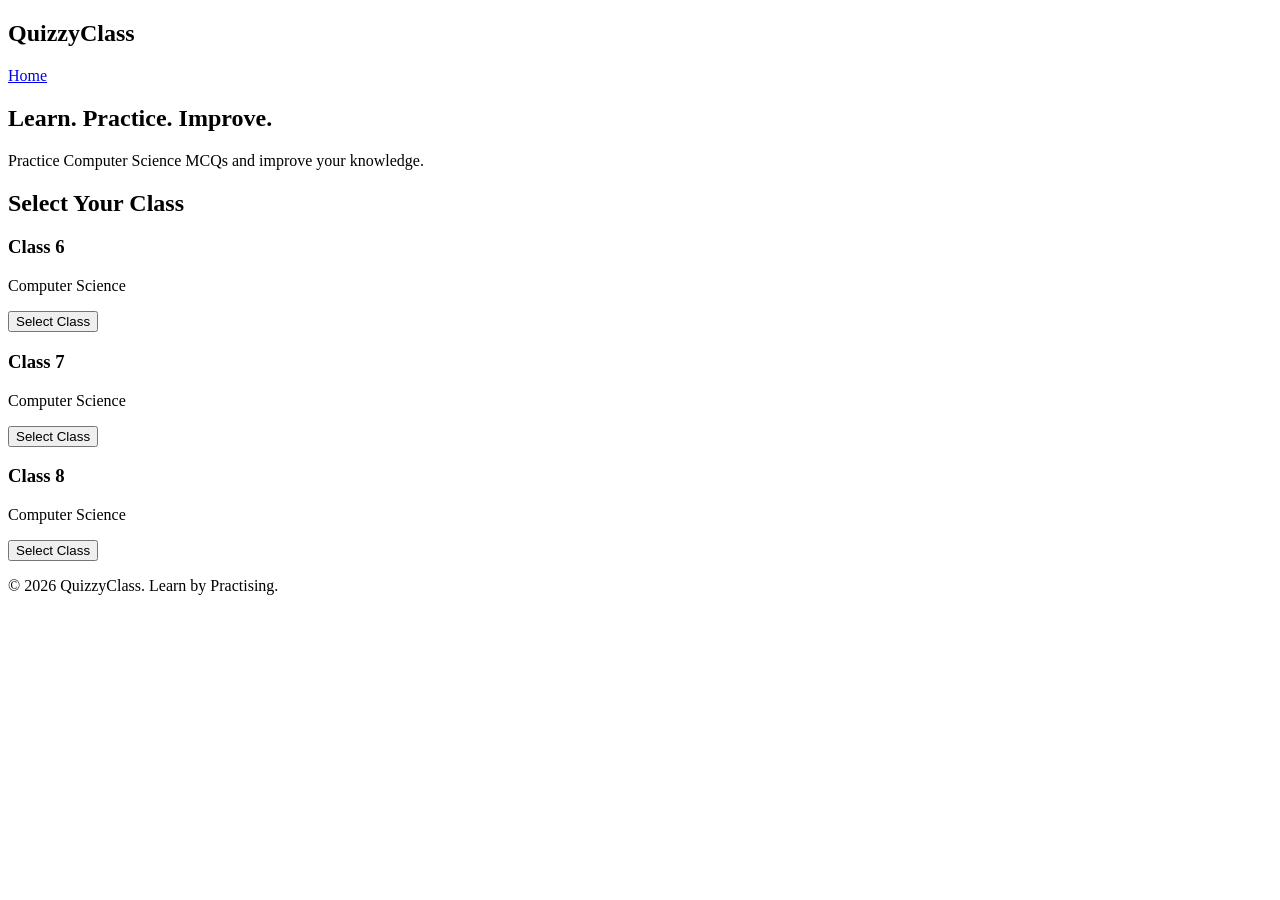
==== index.html @ 53e7ce67 "Create QuizzyClass homepage structure" ====
<!DOCTYPE html>
<html lang="en">

<head>
    <meta charset="UTF-8">
    <meta name="viewport" content="width=device-width, initial-scale=1.0">

    <title>QuizzyClass</title>
</head>
<body>
    <!-- Header Section -->
    <header>
        <h2>QuizzyClass</h2>
        <nav>
            <a href="index.html">Home</a>
        </nav>
    </header>

    <!-- Main Content -->
    <main>
        <!-- Hero Section -->
        <section class="hero">
            <h1>Learn. Practice. Improve.</h1>
            <p>
                Practice Computer Science MCQs
                and improve your knowledge.
            </p>
        </section>

        <!-- Class Selection Section -->
        <section class="classes">
            <h2>Select Your Class</h2>
            <div class="class-container">
                <!-- Class 6 -->
                <div class="class-card">
                    <h3>Class 6</h3>
                    <p>Computer Science</p>
                    <button>Select Class</button>
                </div>

                <!-- Class 7 -->
                <div class="class-card">
                    <h3>Class 7</h3>
                    <p>Computer Science</p>
                    <button>Select Class</button>
                </div>

                <!-- Class 8 -->
                <div class="class-card">
                    <h3>Class 8</h3>
                    <p>Computer Science</p>
                    <button>Select Class</button>
                </div>
            </div>
        </section>
    </main>

    <!-- Footer Section -->
    <footer>
         <p>© 2026 QuizzyClass. Learn by Practising.</p>
    </footer>

</body>
</html>
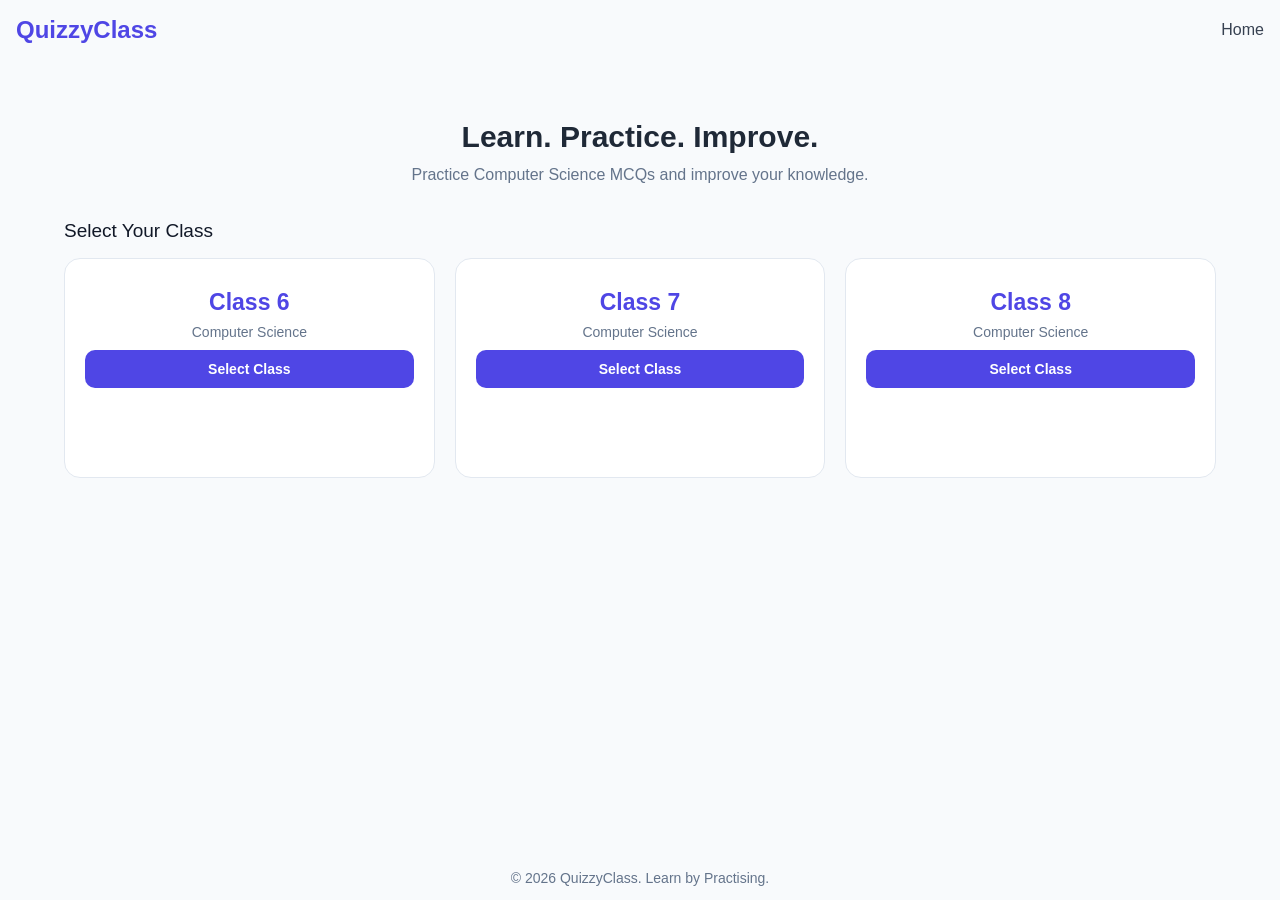
==== commit 15d217e7: "Complete QuizzyClass homepage styling" ====
--- a/index.html
+++ b/index.html
@@ -6,6 +6,7 @@
     <meta name="viewport" content="width=device-width, initial-scale=1.0">
 
     <title>QuizzyClass</title>
+    <link rel="stylesheet" href="style.css">
 </head>
 <body>
     <!-- Header Section -->
--- a/style.css
+++ b/style.css
@@ -0,0 +1,230 @@
+
+/* =================================
+   1. CSS RESET
+================================= */
+
+* {
+    margin: 0;
+    padding: 0;
+    box-sizing: border-box;
+}
+
+
+/* =================================
+   2. BODY STYLING
+================================= */
+
+@import url('https://fonts.googleapis.com/css2?family=Poppins:wght@400;500;600;700&display=swap');
+
+/* body {
+    font-family: 'Poppins', sans-serif;
+    background-color: #000000;
+    color: #1f2937;
+    padding: 8px 20px;
+    min-height: 100vh;
+    width: 100%;
+} */
+
+body {
+    font-family: 'Poppins', sans-serif;
+    background-color: #f8fafc;
+    color: #1f2937;
+
+    min-height: 100vh;
+    width: 100%;
+
+    display: flex;
+    flex-direction: column;
+    padding: 0;
+}
+
+
+/* =================================
+   3. HEADER SECTION
+================================= */
+
+header {
+    background-color: #f8fafc;
+    padding: 16px;
+    display: flex;
+    justify-content: space-between;
+    align-items: center;
+    /* border-radius: 20px 20px 0 0; */
+    border-radius: 0;
+
+}
+
+header h2 {
+    color: #4f46e5;
+    font-size: 24px;
+    font-weight: 600;
+}
+
+nav a {
+    text-decoration: none;
+    color: #374151;
+    font-size: 16px;
+    font-weight: 500;
+}
+
+nav a:hover {
+    color: #4f46e5;
+}
+
+
+/* =================================
+   4. MAIN SECTION
+================================= */
+
+/* main {
+    background-color: #f8fafc;
+    min-height: 80vh;
+    padding: 20px 16px 0;
+} */
+
+main {
+    background-color: #f8fafc;
+    flex: 1;
+    padding: 40px 5%;
+}
+
+
+/* =================================
+   5. HERO SECTION
+================================= */
+
+.hero {
+    text-align: center;
+    padding: 20px 10px 32px;
+}
+
+.hero h1 {
+    font-size: 30px;
+    font-weight: 600;
+    color: #1f2937;
+    margin-bottom: 8px;
+}
+
+.hero p {
+    font-size: 16px;
+    color: #64748b;
+    line-height: 1.6;
+}
+
+
+/* =================================
+   6. CLASS SELECTION SECTION
+================================= */
+
+.classes h2 {
+    font-size: 19px;
+    font-weight: 500;
+    color: #111827;
+    margin-bottom: 16px;
+}
+
+.class-container {
+    display: flex;
+    gap: 20px;
+    width: 100%;
+}
+
+
+/* =================================
+   7. CLASS CARDS
+================================= */
+
+.class-card {
+    flex: 1;
+    min-height: 220px;
+    background-color: #ffffff;
+    border: 1px solid #e2e8f0;
+    border-radius: 16px;
+    /* padding: 12px 10px 10px; */
+    padding: 30px 20px;
+    text-align: center;
+}
+
+.class-card h3 {
+    font-size: 23px;
+    font-weight: 600;
+    color: #4f46e5;
+    margin-bottom: 8px;
+}
+
+.class-card p {
+    font-size: 14px;
+    color: #64748b;
+    margin-bottom: 10px;
+}
+
+
+/* =================================
+   8. CLASS BUTTONS
+================================= */
+
+.class-card button {
+    width: 100%;
+    background-color: #4f46e5;
+    color: #ffffff;
+    border: none;
+    border-radius: 10px;
+    padding: 11px 15px;
+    font-family: inherit;
+    font-size: 14px;
+    font-weight: 600;
+    cursor: pointer;
+    transition: background-color 0.3s ease;
+}
+
+.class-card button:hover {
+    background-color: #3730a3;
+}
+
+
+/* =================================
+   9. FOOTER SECTION
+================================= */
+
+footer {
+    background-color: #f8fafc;
+    text-align: center;
+    padding: 16px 10px 14px;
+    /* border-radius: 0 0 20px 20px; */
+    border-radius: 0;
+}
+
+footer p {
+    font-size: 14px;
+    color: #64748b;
+}
+
+
+/* =================================
+   10. RESPONSIVE DESIGN
+================================= */
+
+@media (max-width: 600px) {
+
+    body {
+        padding: 8px;
+    }
+
+    .hero h1 {
+        font-size: 24px;
+    }
+
+    .hero p {
+        font-size: 14px;
+    }
+
+    .class-container {
+        flex-direction: column;
+        gap: 14px;
+    }
+
+    .class-card h3 {
+        font-size: 21px;
+    }
+
+}
